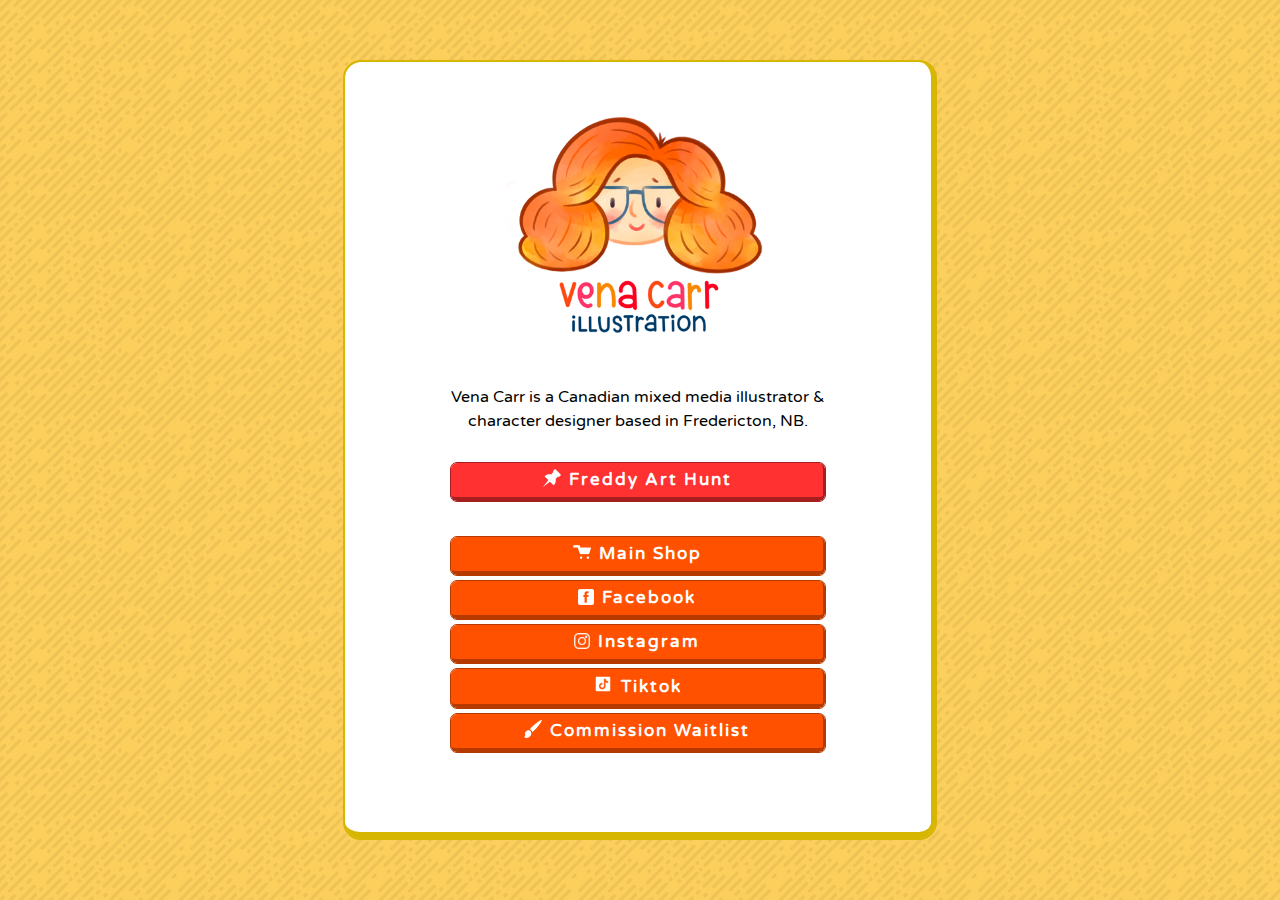
==== index.html @ 8079e2e9 "Remove target blank from pin link" ====
<!doctype html>

<html lang="en">
<head>
  <link rel="preconnect" href="https://fonts.googleapis.com">
  <link rel="preconnect" href="https://fonts.gstatic.com" crossorigin>
  <link href="https://fonts.googleapis.com/css2?family=Varela+Round&display=swap" rel="stylesheet">
  <meta charset="utf-8">
  <meta name="viewport" content="width=device-width, initial-scale=1">

  <title>Vena Carr Illustration</title>
  <meta name="description" content="Vena Carr Illustration. Cute art is art.">
  <meta name="author" content="SitePoint">

  <meta property="og:title" content="Vena Carr Illustration">
  <meta property="og:type" content="website">
  <meta property="og:url" content="https://venacarr.com/">
  <meta property="og:description" content="Vena Carr Illustration. Cute art is art.">
  <meta property="og:image" content="logo.png">

  <link rel="icon" href="favicon.png">
  <link rel="stylesheet" href="normalize.css">
  <link rel="stylesheet" href="typebase.css">
  <link rel="stylesheet" href="styles.css">
</head>

<body>
  <div id='wrapper' class="small">
    <div class="full">
      <div id='logo'>
        </div>
        <h1 class="small">
          Vena Carr is a Canadian mixed media illustrator & character designer based in Fredericton, NB.
        </h1>
        <ul>
          <li><a class="button pin" href="freddy-art-hunt/"><img class="pin" width="18" src="pin-icon.svg"/>Freddy Art Hunt</a></li>
        </ul>
        <ul>
          <li><a class="button" href="https://www.etsy.com/ca/shop/VenaCarrIllustration" target="_blank"><img width="18" src="shop.png"/>Main Shop</a></li>
          <li><a class="button" href="https://www.facebook.com/venacarrillustration" target="_blank"><img width="16" src="facebook.png"/>Facebook</a></li>
          <li><a class="button" href="https://www.instagram.com/venacarrillustration" target="_blank"><img width="16" src="instagram.png"/>Instagram</a></li>
          <li><a class="button" href="https://www.tiktok.com/@venacarrillustration?_t=8a1MeY9mEjO&_r=1" target="_blank"><img width="20" src="tiktok.png"/>Tiktok</a></li>
          <li><a class="button" href="https://docs.google.com/forms/d/e/1FAIpQLSfSpjL_5JzkvjEBfqjFKDsjEg4ccVLUNgCVhEKR6r1eZiMwLA/viewform?usp=sf_link" target="_blank"><img width="18" src="brush.png"/>Commission Waitlist</a></li>
        </ul>
      </div>
    </div>
</body>
</html>
---- typebase.css ----
/*! Typebase.less v0.1.0 | MIT License */
/* Setup */
html {
    /* Change default typefaces here */
    font-family: 'Varela Round', sans-serif;
    font-size: 100%;
    line-height: 100%;
    -webkit-font-smoothing: antialiased;
  }
  /* Copy & Lists */
  p {
    line-height: 1.5rem;
    margin-top: 1.5rem;
    margin-bottom: 0;
  }
  ul,
  ol {
    margin-top: 1.5rem;
    margin-bottom: 1.5rem;
  }
  ul li,
  ol li {
    line-height: 1.5rem;
  }
  ul ul,
  ol ul,
  ul ol,
  ol ol {
    margin-top: 0;
    margin-bottom: 0;
  }
  blockquote {
    line-height: 1.5rem;
    margin-top: 1.5rem;
    margin-bottom: 1.5rem;
  }
  /* Headings */
  h1,
  h2,
  h3,
  h4,
  h5,
  h6 {
    /* Change heading typefaces here */
    font-family: 'Varela Round', sans-serif;
    margin-top: 1.5rem;
    margin-bottom: 0;
    line-height: 1.5rem;
  }
  h1 {
    font-size: 4.242rem;
    line-height: 4.5rem;
    margin-top: 3rem;
  }
  h2 {
    font-size: 2.828rem;
    line-height: 3rem;
    margin-top: 3rem;
  }
  h3 {
    font-size: 1.414rem;
  }
  h4 {
    font-size: 0.707rem;
  }
  h5 {
    font-size: 0.4713333333333333rem;
  }
  h6 {
    font-size: 0.3535rem;
  }
  /* Tables */
  table {
    margin-top: 1.5rem;
    border-spacing: 0px;
    border-collapse: collapse;
  }
  table td,
  table th {
    padding: 0;
    line-height: 33px;
  }
  /* Code blocks */
  code {
    vertical-align: bottom;
  }
  /* Leading paragraph text */
  .lead {
    font-size: 1.414rem;
  }
  /* Hug the block above you */
  .hug {
    margin-top: 0;
  }
---- styles.css ----
body {
    background-image: url(lines.png);
    background-blend-mode: multiply;
    background-color: rgb(254 208 92);
    max-width: 100%;
    min-height: 100vh;
    display: flex;
    justify-content: center;
    align-items: center;
}


#wrapper h1.small {
    font-size: 16px;
    font-weight: 100;
    line-height: 1.5rem;
}

#wrapper {
    background-color: white;
    margin: 40px;
    padding:50px 100px;
    max-width: 1200px;
    outline: solid 2px rgb(214, 182, 0);
    border-bottom: solid 6px rgb(214, 182, 0);
    border-right: solid 4px rgb(214, 182, 0);
    border-radius: 16px;
}

#wrapper.small {
    max-width: 386px;
}

#wrapper div {
    display: inline-block;
}

.full {
    width: 100%;
    text-align: center;
    float: right;
}

.col-1, .col-2 {
    width: calc(50% - 20px);
    float: left;
    margin-right: 20px
}

#wrapper div#logo {
    height: 25vh;
    max-width: 100%;
    display: flex;
    justify-content: center;
    align-items: center;
    background-image: url(logo.png);
    background-position: center;
    background-size: contain;
    background-repeat: no-repeat;
}

header {
    position: relative;
    min-height: 15vh;
}

#wrapper header div#logo {
    height: 20vh;
    width: 20vh;
    display: inline-block;
    position: absolute;
    right:0;
    background-position: top;
    padding-top: 10vh;
    background-size: contain;
    text-align: center;
    font-weight:bolder;
    letter-spacing: 0.3rem;
}
header a {
    display: inline-block;
    padding-top: 4vh;
}

ul, li {
    padding: 3px;
    list-style: none;
}

a {
    color: rgb(202, 64, 0);
    text-decoration: none;
}

div.highlight {
    border-radius: 20px;
    background-color: rgb(196, 220, 236);
}

div.highlight h1,
div.highlight h2,
div.highlight h3,
div.highlight h4,
div.highlight p,
div.highlight ul {
    padding: 0 2rem
}

.button {
    font-size: 17px;
    padding: 5px;
    font-weight: 600;
    letter-spacing: 2px;
    min-width: 30px;
    border-radius: 6px;
    text-align: center;
    display: block;
    background-color: rgb(255, 81, 0);
    outline: solid 1px rgb(182, 58, 0);
    border-bottom: solid 4px rgb(182, 58, 0);
    border-right: solid 2.5px rgb(182, 58, 0);
    color: white;
}

.button img {
    margin-right: 8px;
    margin-bottom: -2px;
}
.button:hover {
    background-color: rgb(255, 81, 0);
    color: white;
    outline: solid 1px rgb(182, 58, 0);
    border-bottom: solid 3px rgb(182, 58, 0);
    border-right: solid 2px rgb(182, 58, 0);
    margin-top: 1px;
}
.button:active {
    background-color: rgb(255, 81, 0);
    color: white;
    outline: solid 1px rgb(182, 58, 0);
    border-bottom: solid 1px rgb(182, 58, 0);
    border-right: solid 1px rgb(182, 58, 0);
    margin-top: 3px;
}

.button.pin{
    background-color: rgb(255, 49, 49);
    outline: solid 1px rgb(167, 30, 30);
    border-bottom: solid 4px rgb(167, 30, 30);
    border-right: solid 2.5px rgb(167, 30, 30);
}

.button.pin img.pin{
    color: rgb(255, 81, 0)
}

.button.pin:active{
    background-color: rgb(255, 49, 49);
    outline: solid 1px rgb(167, 30, 30);
    border-bottom: solid 1px rgb(167, 30, 30);
    border-right: solid 1px rgb(167, 30, 30);
    margin-top: 3px;
}

.button.pin:hover{
    background-color: rgb(255, 49, 49);
    outline: solid 1px rgb(167, 30, 30);
    border-bottom: solid 3px rgb(167, 30, 30);
    border-right: solid 2px rgb(167, 30, 30);
}

a:hover {
    color: rgb(255, 81, 0)
}

.bullet{
    color: rgb(255, 81, 0);
    padding-right: 10px;
    font-weight:bolder
}

@media screen and (max-width: 1381px){
    h1{
        font-size:3.242rem
    }
}

@media screen and (max-width:1100px) {
    .col-1, .col-2 {
        width: 100%;
        text-align: center;
    }

}

@media screen and (max-width: 900px) {

    #wrapper h1,
    #wrapper h2,
    #wrapper h3
     {
        font-size: 150%;
        line-height: 2rem;
    }


    #logo {
        max-height:25vh;
        text-align: center;

    }
}

@media screen and (max-width: 600px) {
    #wrapper {
        margin: 20px;
        padding:20px 20px;
    }
}

@media screen and (max-width: 400px) {
    .col-1, .col-2 {
        margin: 0;
    }
    
    #wrapper header div#logo {
        max-width: 50%;
    }
}
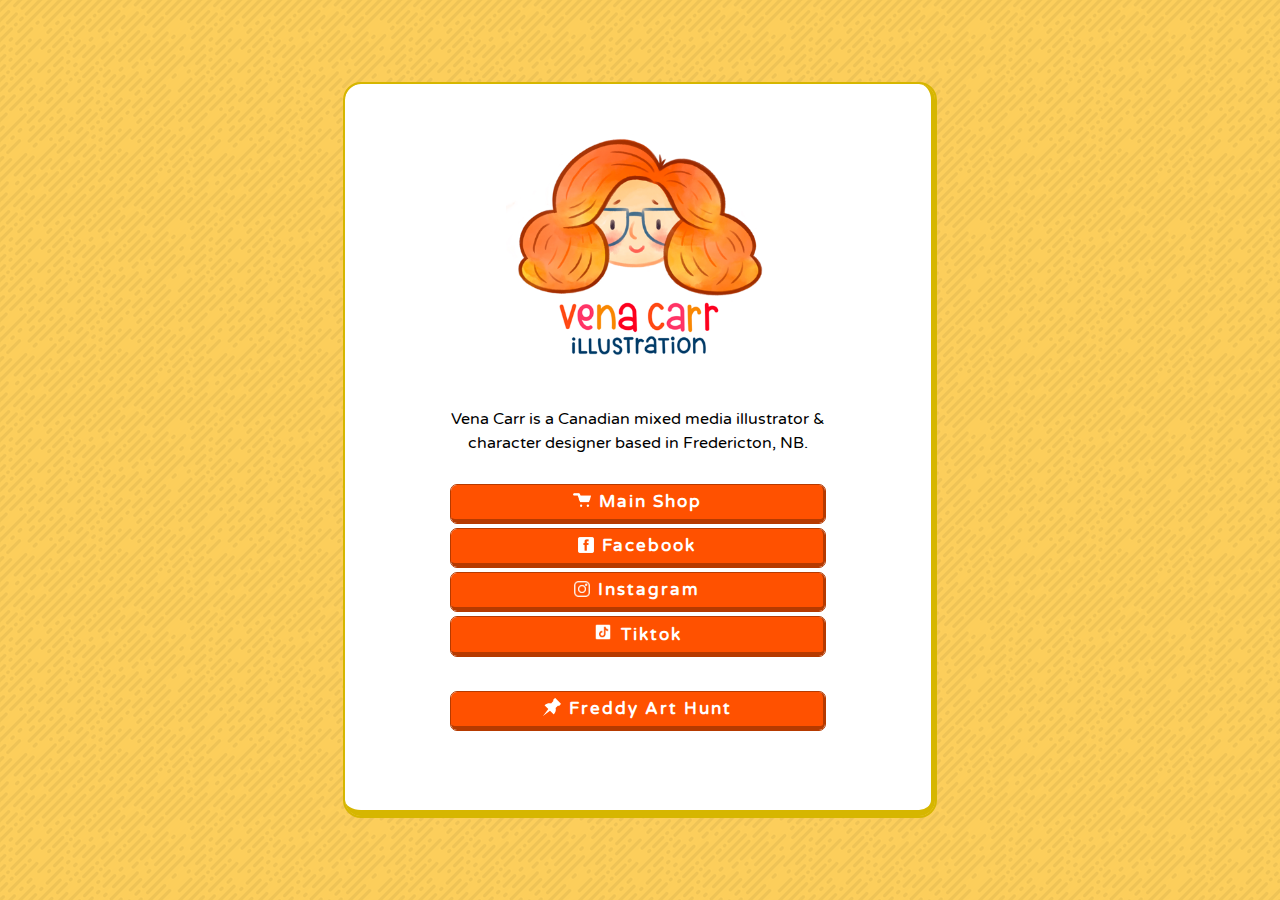
==== commit 65c51494: "Button Update" ====
--- a/index.html
+++ b/index.html
@@ -33,14 +33,13 @@
           Vena Carr is a Canadian mixed media illustrator & character designer based in Fredericton, NB.
         </h1>
         <ul>
-          <li><a class="button pin" href="freddy-art-hunt/"><img class="pin" width="18" src="pin-icon.svg"/>Freddy Art Hunt</a></li>
-        </ul>
-        <ul>
           <li><a class="button" href="https://www.etsy.com/ca/shop/VenaCarrIllustration" target="_blank"><img width="18" src="shop.png"/>Main Shop</a></li>
           <li><a class="button" href="https://www.facebook.com/venacarrillustration" target="_blank"><img width="16" src="facebook.png"/>Facebook</a></li>
           <li><a class="button" href="https://www.instagram.com/venacarrillustration" target="_blank"><img width="16" src="instagram.png"/>Instagram</a></li>
           <li><a class="button" href="https://www.tiktok.com/@venacarrillustration?_t=8a1MeY9mEjO&_r=1" target="_blank"><img width="20" src="tiktok.png"/>Tiktok</a></li>
-          <li><a class="button" href="https://docs.google.com/forms/d/e/1FAIpQLSfSpjL_5JzkvjEBfqjFKDsjEg4ccVLUNgCVhEKR6r1eZiMwLA/viewform?usp=sf_link" target="_blank"><img width="18" src="brush.png"/>Commission Waitlist</a></li>
+        </ul>
+        <ul>
+          <li><a class="button" href="freddy-art-hunt/"><img class="pin" width="18" src="pin-icon.svg"/>Freddy Art Hunt</a></li>
         </ul>
       </div>
     </div>
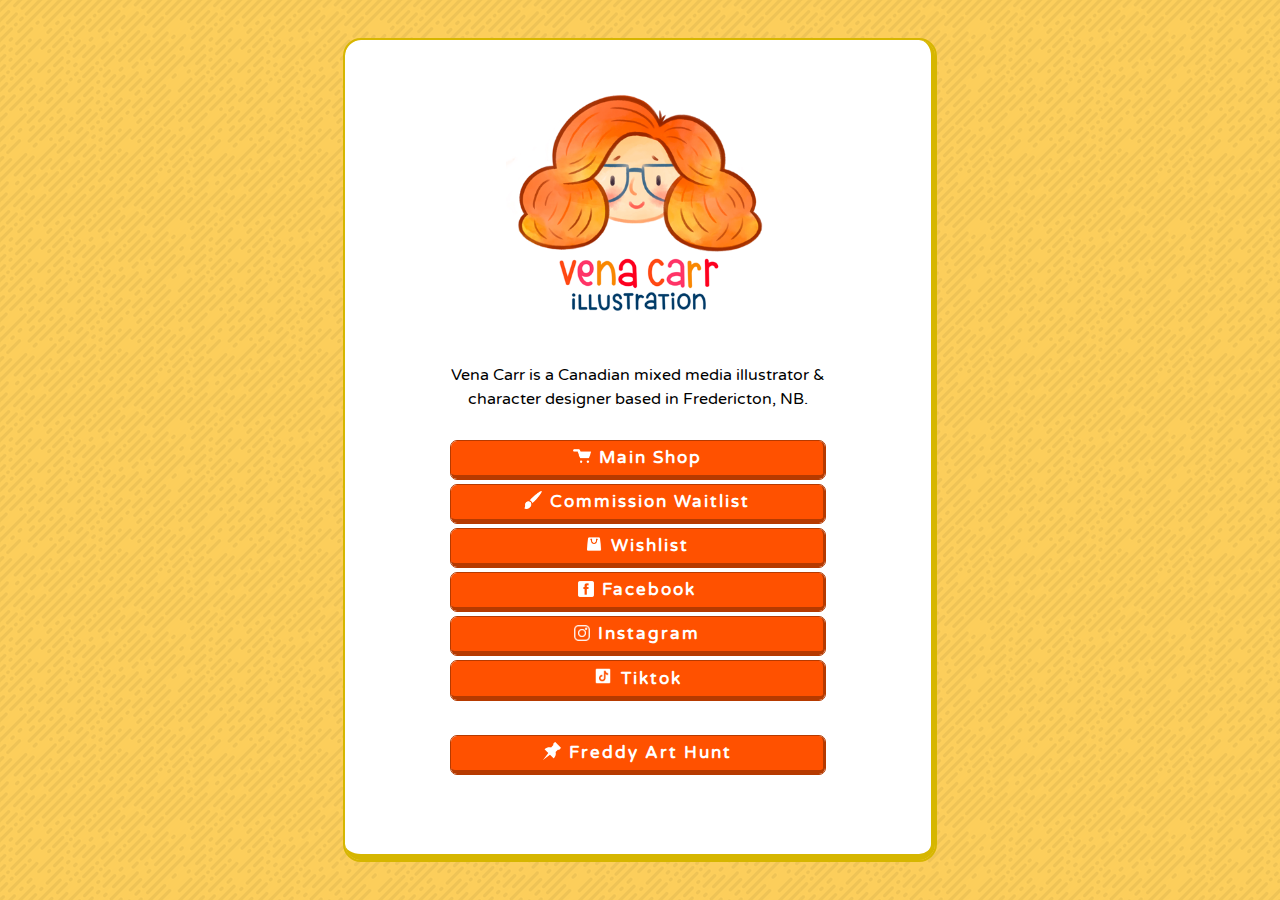
==== commit 1cbc02a2: "Button Changes" ====
--- a/index.html
+++ b/index.html
@@ -34,6 +34,8 @@
         </h1>
         <ul>
           <li><a class="button" href="https://www.etsy.com/ca/shop/VenaCarrIllustration" target="_blank"><img width="18" src="shop.png"/>Main Shop</a></li>
+          <li><a class="button" href="https://docs.google.com/forms/d/e/1FAIpQLSfSpjL_5JzkvjEBfqjFKDsjEg4ccVLUNgCVhEKR6r1eZiMwLA/viewform?usp=sf_link" target="_blank"><img width="18" src="brush.png"/>Commission Waitlist</a></li>
+          <li><a class="button" href="https://www.amazon.ca/hz/wishlist/ls/2NS8213942AYG?ref_=wl_share" target="_blank"><img width="18" src="wishlist.png"/>Wishlist</a></li>
           <li><a class="button" href="https://www.facebook.com/venacarrillustration" target="_blank"><img width="16" src="facebook.png"/>Facebook</a></li>
           <li><a class="button" href="https://www.instagram.com/venacarrillustration" target="_blank"><img width="16" src="instagram.png"/>Instagram</a></li>
           <li><a class="button" href="https://www.tiktok.com/@venacarrillustration?_t=8a1MeY9mEjO&_r=1" target="_blank"><img width="20" src="tiktok.png"/>Tiktok</a></li>
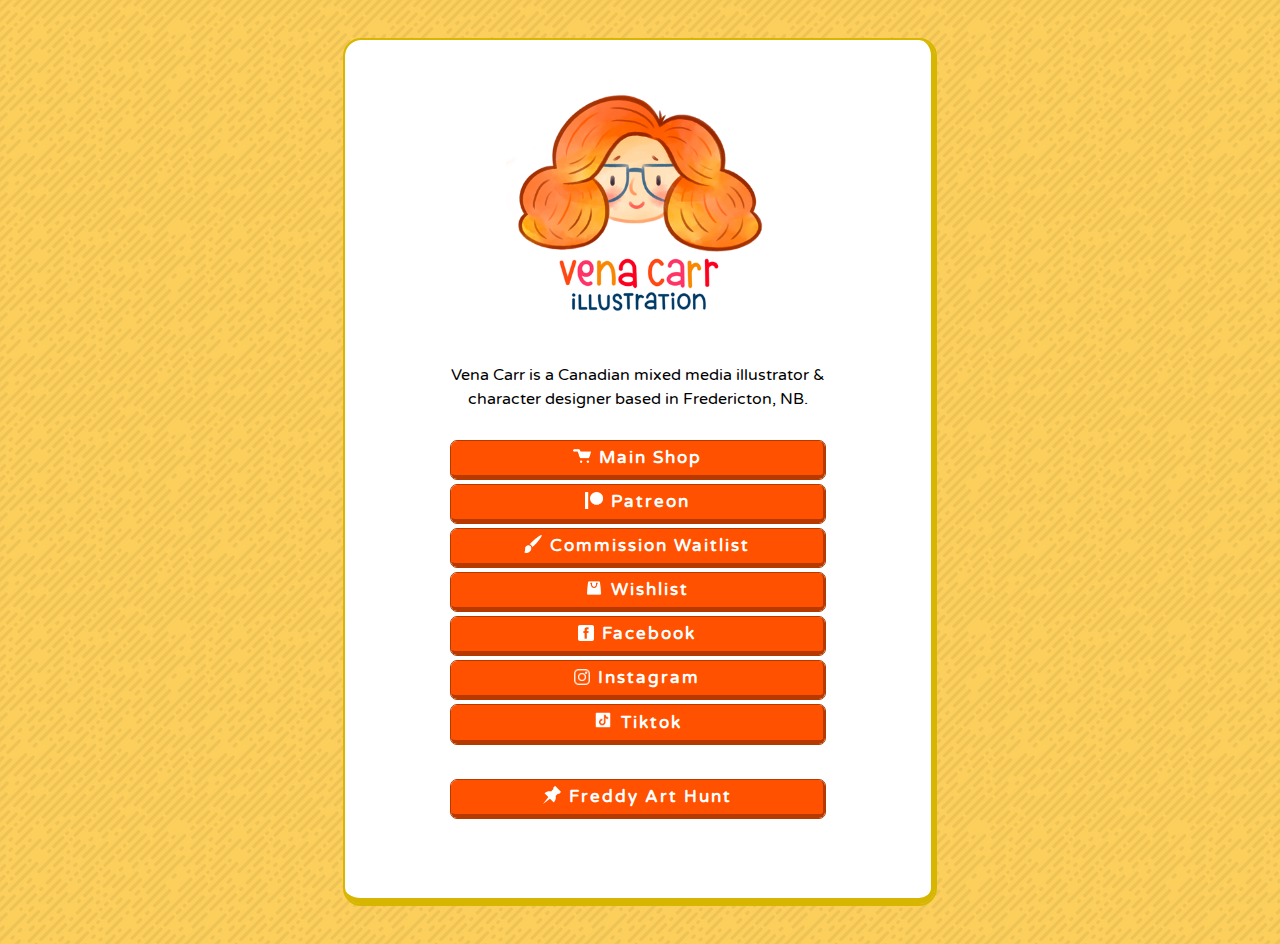
==== commit 167c1267: "add patreon" ====
--- a/index.html
+++ b/index.html
@@ -34,6 +34,7 @@
         </h1>
         <ul>
           <li><a class="button" href="https://www.etsy.com/ca/shop/VenaCarrIllustration" target="_blank"><img width="18" src="shop.png"/>Main Shop</a></li>
+          <li><a class="button" href="https://www.patreon.com/venacarrillustration" target="_blank"><img width="18" src="patreon.png"/>Patreon</a></li>
           <li><a class="button" href="https://docs.google.com/forms/d/e/1FAIpQLSfSpjL_5JzkvjEBfqjFKDsjEg4ccVLUNgCVhEKR6r1eZiMwLA/viewform?usp=sf_link" target="_blank"><img width="18" src="brush.png"/>Commission Waitlist</a></li>
           <li><a class="button" href="https://www.amazon.ca/hz/wishlist/ls/2NS8213942AYG?ref_=wl_share" target="_blank"><img width="18" src="wishlist.png"/>Wishlist</a></li>
           <li><a class="button" href="https://www.facebook.com/venacarrillustration" target="_blank"><img width="16" src="facebook.png"/>Facebook</a></li>
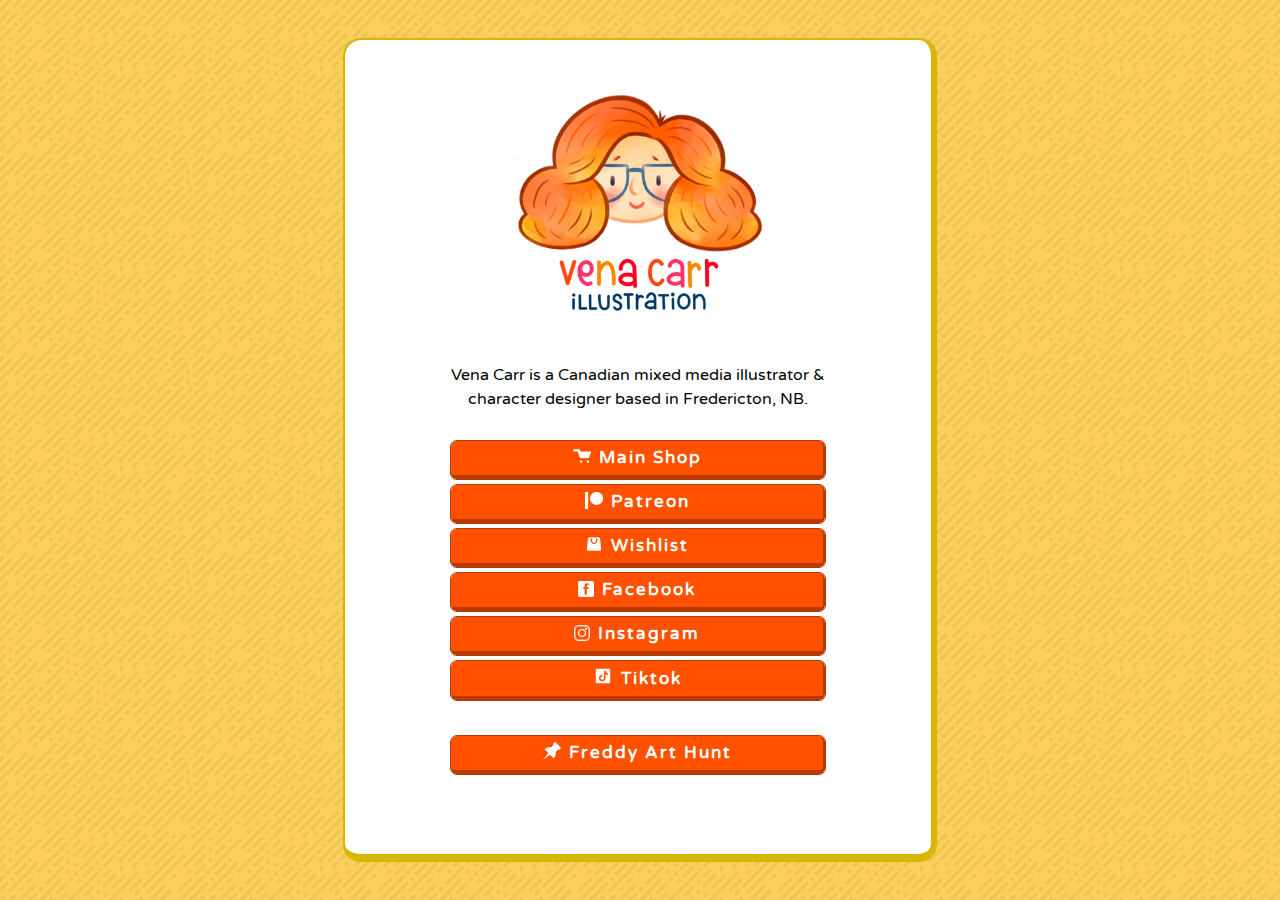
==== commit d41dcb26: "Update index.html" ====
--- a/index.html
+++ b/index.html
@@ -35,7 +35,7 @@
         <ul>
           <li><a class="button" href="https://www.etsy.com/ca/shop/VenaCarrIllustration" target="_blank"><img width="18" src="shop.png"/>Main Shop</a></li>
           <li><a class="button" href="https://www.patreon.com/venacarrillustration" target="_blank"><img width="18" src="patreon.png"/>Patreon</a></li>
-          <li><a class="button" href="https://docs.google.com/forms/d/e/1FAIpQLSfSpjL_5JzkvjEBfqjFKDsjEg4ccVLUNgCVhEKR6r1eZiMwLA/viewform?usp=sf_link" target="_blank"><img width="18" src="brush.png"/>Commission Waitlist</a></li>
+<!--<li><a class="button" href="https://docs.google.com/forms/d/e/1FAIpQLSfSpjL_5JzkvjEBfqjFKDsjEg4ccVLUNgCVhEKR6r1eZiMwLA/viewform?usp=sf_link" target="_blank"><img width="18" src="brush.png"/>Commission Waitlist</a></li>-->  
           <li><a class="button" href="https://www.amazon.ca/hz/wishlist/ls/2NS8213942AYG?ref_=wl_share" target="_blank"><img width="18" src="wishlist.png"/>Wishlist</a></li>
           <li><a class="button" href="https://www.facebook.com/venacarrillustration" target="_blank"><img width="16" src="facebook.png"/>Facebook</a></li>
           <li><a class="button" href="https://www.instagram.com/venacarrillustration" target="_blank"><img width="16" src="instagram.png"/>Instagram</a></li>
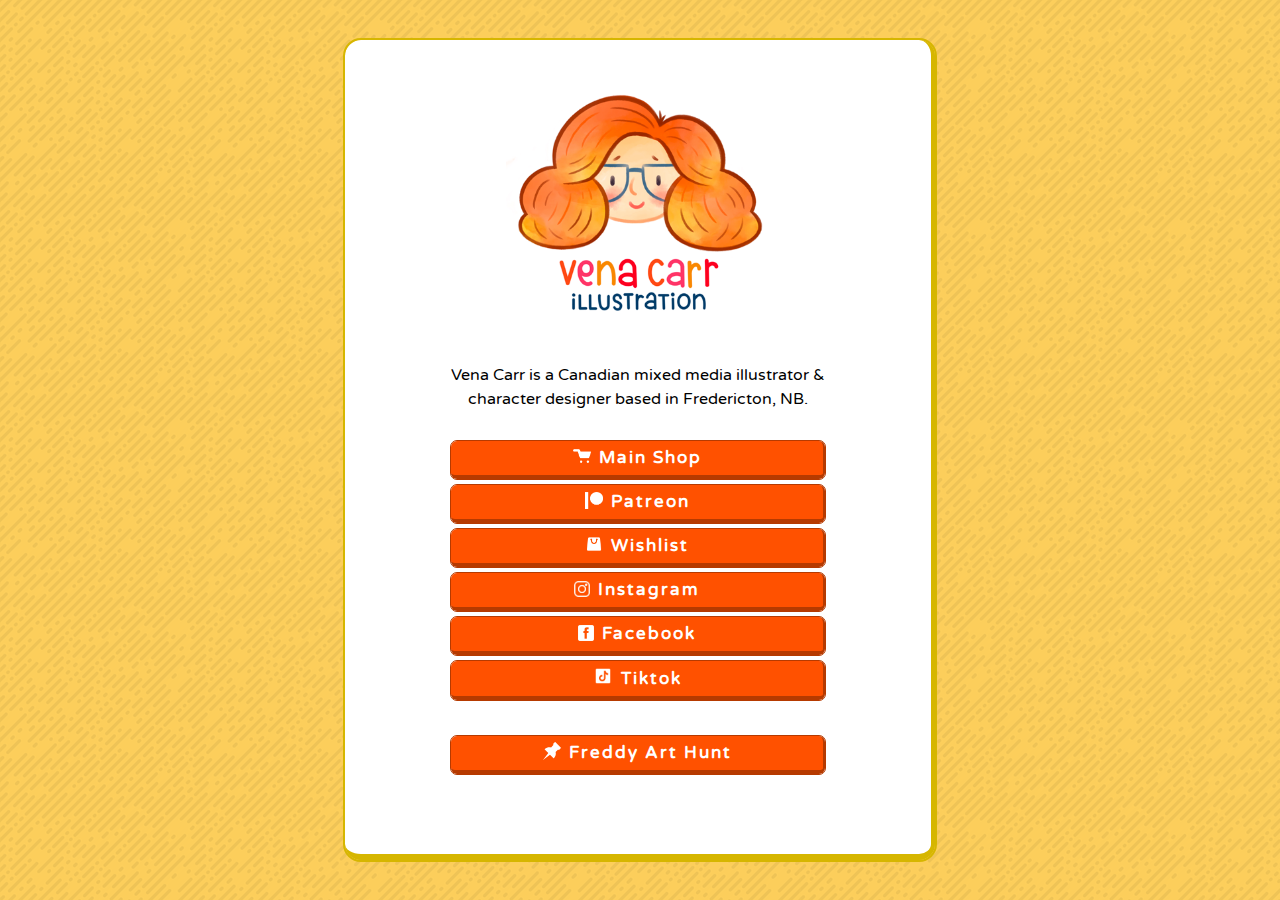
==== commit 1254ecad: "Update index.html" ====
--- a/index.html
+++ b/index.html
@@ -37,8 +37,8 @@
           <li><a class="button" href="https://www.patreon.com/venacarrillustration" target="_blank"><img width="18" src="patreon.png"/>Patreon</a></li>
 <!--<li><a class="button" href="https://docs.google.com/forms/d/e/1FAIpQLSfSpjL_5JzkvjEBfqjFKDsjEg4ccVLUNgCVhEKR6r1eZiMwLA/viewform?usp=sf_link" target="_blank"><img width="18" src="brush.png"/>Commission Waitlist</a></li>-->  
           <li><a class="button" href="https://www.amazon.ca/hz/wishlist/ls/2NS8213942AYG?ref_=wl_share" target="_blank"><img width="18" src="wishlist.png"/>Wishlist</a></li>
+          <li><a class="button" href="https://www.instagram.com/venacarrillustration" target="_blank"><img width="16" src="instagram.png"/>Instagram</a></li>
           <li><a class="button" href="https://www.facebook.com/venacarrillustration" target="_blank"><img width="16" src="facebook.png"/>Facebook</a></li>
-          <li><a class="button" href="https://www.instagram.com/venacarrillustration" target="_blank"><img width="16" src="instagram.png"/>Instagram</a></li>
           <li><a class="button" href="https://www.tiktok.com/@venacarrillustration?_t=8a1MeY9mEjO&_r=1" target="_blank"><img width="20" src="tiktok.png"/>Tiktok</a></li>
         </ul>
         <ul>
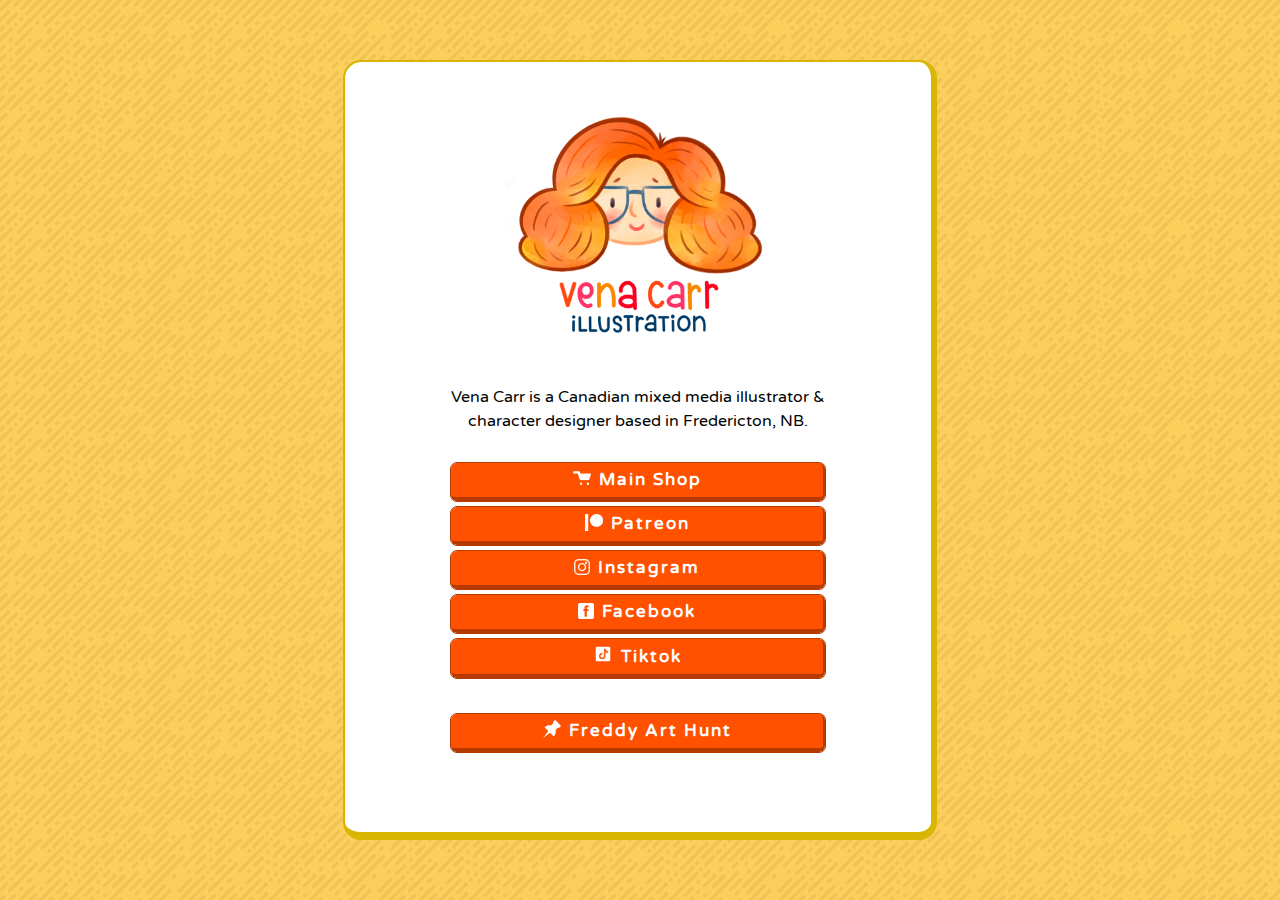
==== commit f3bd44d9: "Update index.html" ====
--- a/index.html
+++ b/index.html
@@ -36,7 +36,6 @@
           <li><a class="button" href="https://www.etsy.com/ca/shop/VenaCarrIllustration" target="_blank"><img width="18" src="shop.png"/>Main Shop</a></li>
           <li><a class="button" href="https://www.patreon.com/venacarrillustration" target="_blank"><img width="18" src="patreon.png"/>Patreon</a></li>
 <!--<li><a class="button" href="https://docs.google.com/forms/d/e/1FAIpQLSfSpjL_5JzkvjEBfqjFKDsjEg4ccVLUNgCVhEKR6r1eZiMwLA/viewform?usp=sf_link" target="_blank"><img width="18" src="brush.png"/>Commission Waitlist</a></li>-->  
-          <li><a class="button" href="https://www.amazon.ca/hz/wishlist/ls/2NS8213942AYG?ref_=wl_share" target="_blank"><img width="18" src="wishlist.png"/>Wishlist</a></li>
           <li><a class="button" href="https://www.instagram.com/venacarrillustration" target="_blank"><img width="16" src="instagram.png"/>Instagram</a></li>
           <li><a class="button" href="https://www.facebook.com/venacarrillustration" target="_blank"><img width="16" src="facebook.png"/>Facebook</a></li>
           <li><a class="button" href="https://www.tiktok.com/@venacarrillustration?_t=8a1MeY9mEjO&_r=1" target="_blank"><img width="20" src="tiktok.png"/>Tiktok</a></li>
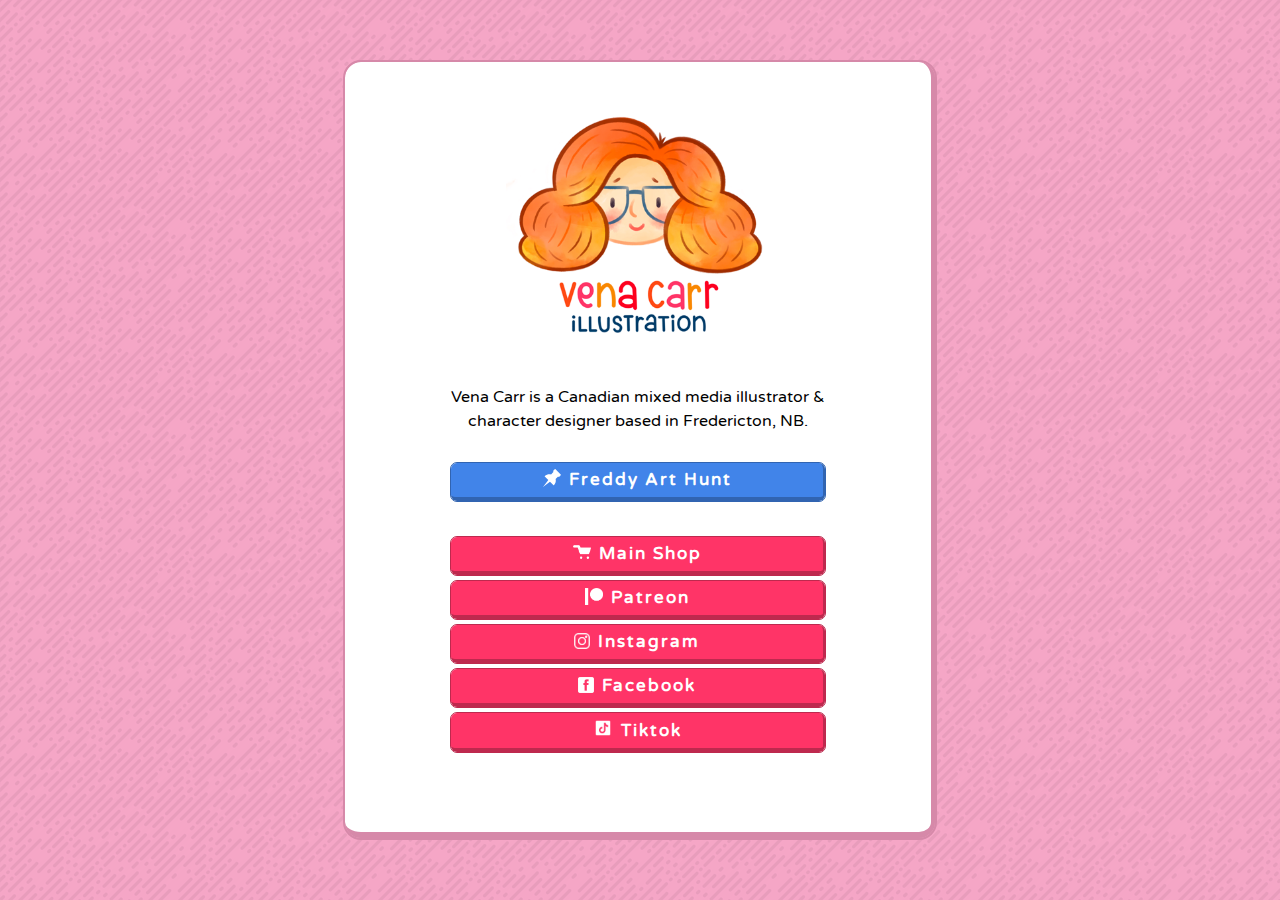
==== commit f56edb78: "Color Change and FAH update" ====
--- a/index.html
+++ b/index.html
@@ -33,6 +33,9 @@
           Vena Carr is a Canadian mixed media illustrator & character designer based in Fredericton, NB.
         </h1>
         <ul>
+          <li><a class="button pin" href="freddy-art-hunt/"><img class="pin" width="18" src="pin-icon.svg"/>Freddy Art Hunt</a></li>
+        </ul>
+        <ul>
           <li><a class="button" href="https://www.etsy.com/ca/shop/VenaCarrIllustration" target="_blank"><img width="18" src="shop.png"/>Main Shop</a></li>
           <li><a class="button" href="https://www.patreon.com/venacarrillustration" target="_blank"><img width="18" src="patreon.png"/>Patreon</a></li>
 <!--<li><a class="button" href="https://docs.google.com/forms/d/e/1FAIpQLSfSpjL_5JzkvjEBfqjFKDsjEg4ccVLUNgCVhEKR6r1eZiMwLA/viewform?usp=sf_link" target="_blank"><img width="18" src="brush.png"/>Commission Waitlist</a></li>-->  
@@ -40,9 +43,7 @@
           <li><a class="button" href="https://www.facebook.com/venacarrillustration" target="_blank"><img width="16" src="facebook.png"/>Facebook</a></li>
           <li><a class="button" href="https://www.tiktok.com/@venacarrillustration?_t=8a1MeY9mEjO&_r=1" target="_blank"><img width="20" src="tiktok.png"/>Tiktok</a></li>
         </ul>
-        <ul>
-          <li><a class="button" href="freddy-art-hunt/"><img class="pin" width="18" src="pin-icon.svg"/>Freddy Art Hunt</a></li>
-        </ul>
+
       </div>
     </div>
 </body>
--- a/styles.css
+++ b/styles.css
@@ -1,7 +1,7 @@
 body {
     background-image: url(lines.png);
     background-blend-mode: multiply;
-    background-color: rgb(254 208 92);
+    background-color: rgb(247, 167, 200);
     max-width: 100%;
     min-height: 100vh;
     display: flex;
@@ -21,9 +21,9 @@
     margin: 40px;
     padding:50px 100px;
     max-width: 1200px;
-    outline: solid 2px rgb(214, 182, 0);
-    border-bottom: solid 6px rgb(214, 182, 0);
-    border-right: solid 4px rgb(214, 182, 0);
+    outline: solid 2px rgb(214, 137, 169);
+    border-bottom: solid 6px rgb(214, 137, 169);
+    border-right: solid 4px rgb(214, 137, 169);
     border-radius: 16px;
 }
 
@@ -88,7 +88,7 @@
 }
 
 a {
-    color: rgb(202, 64, 0);
+    color: rgb(19 73 114);
     text-decoration: none;
 }
 
@@ -115,10 +115,10 @@
     border-radius: 6px;
     text-align: center;
     display: block;
-    background-color: rgb(255, 81, 0);
-    outline: solid 1px rgb(182, 58, 0);
-    border-bottom: solid 4px rgb(182, 58, 0);
-    border-right: solid 2.5px rgb(182, 58, 0);
+    background-color: rgb(255 52 103);
+    outline: solid 1px rgb(190, 41, 78);
+    border-bottom: solid 4px rgb(190, 41, 78);
+    border-right: solid 2.5px rgb(190, 41, 78);
     color: white;
 }
 
@@ -127,54 +127,54 @@
     margin-bottom: -2px;
 }
 .button:hover {
-    background-color: rgb(255, 81, 0);
+    background-color: rgb(255 52 103);
     color: white;
-    outline: solid 1px rgb(182, 58, 0);
-    border-bottom: solid 3px rgb(182, 58, 0);
-    border-right: solid 2px rgb(182, 58, 0);
+    outline: solid 1px rgb(190, 41, 78);
+    border-bottom: solid 3px rgb(190, 41, 78);
+    border-right: solid 2px rgb(190, 41, 78);
     margin-top: 1px;
 }
 .button:active {
-    background-color: rgb(255, 81, 0);
+    background-color: rgb(255 52 103);
     color: white;
-    outline: solid 1px rgb(182, 58, 0);
-    border-bottom: solid 1px rgb(182, 58, 0);
-    border-right: solid 1px rgb(182, 58, 0);
+    outline: solid 1px rgb(190, 41, 78);
+    border-bottom: solid 1px rgb(190, 41, 78);
+    border-right: solid 1px rgb(190, 41, 78);
     margin-top: 3px;
 }
 
 .button.pin{
-    background-color: rgb(255, 49, 49);
-    outline: solid 1px rgb(167, 30, 30);
-    border-bottom: solid 4px rgb(167, 30, 30);
-    border-right: solid 2.5px rgb(167, 30, 30);
+    background-color: rgb(65, 132, 233);
+    outline: solid 1px rgb(49, 100, 177);
+    border-bottom: solid 4px rgb(49, 100, 177);
+    border-right: solid 2.5px rgb(49, 100, 177);
 }
 
 .button.pin img.pin{
-    color: rgb(255, 81, 0)
+    color: rgb(190, 41, 78)
+}
+
+.button.pin:hover{
+    background-color: rgb(65, 132, 233);
+    outline: solid 1px rgb(49, 100, 177);
+    border-bottom: solid 3px rgb(49, 100, 177);
+    border-right: solid 2px rgb(49, 100, 177);
 }
 
 .button.pin:active{
-    background-color: rgb(255, 49, 49);
-    outline: solid 1px rgb(167, 30, 30);
-    border-bottom: solid 1px rgb(167, 30, 30);
-    border-right: solid 1px rgb(167, 30, 30);
+    background-color: rgb(65, 132, 233);
+    outline: solid 1px rgb(49, 100, 177);
+    border-bottom: solid 1px rgb(49, 100, 177);
+    border-right: solid 1px rgb(49, 100, 177);
     margin-top: 3px;
 }
 
-.button.pin:hover{
-    background-color: rgb(255, 49, 49);
-    outline: solid 1px rgb(167, 30, 30);
-    border-bottom: solid 3px rgb(167, 30, 30);
-    border-right: solid 2px rgb(167, 30, 30);
-}
-
 a:hover {
-    color: rgb(255, 81, 0)
+    color: rgb(49, 100, 177)
 }
 
 .bullet{
-    color: rgb(255, 81, 0);
+    color: rgb(190, 41, 78);
     padding-right: 10px;
     font-weight:bolder
 }
